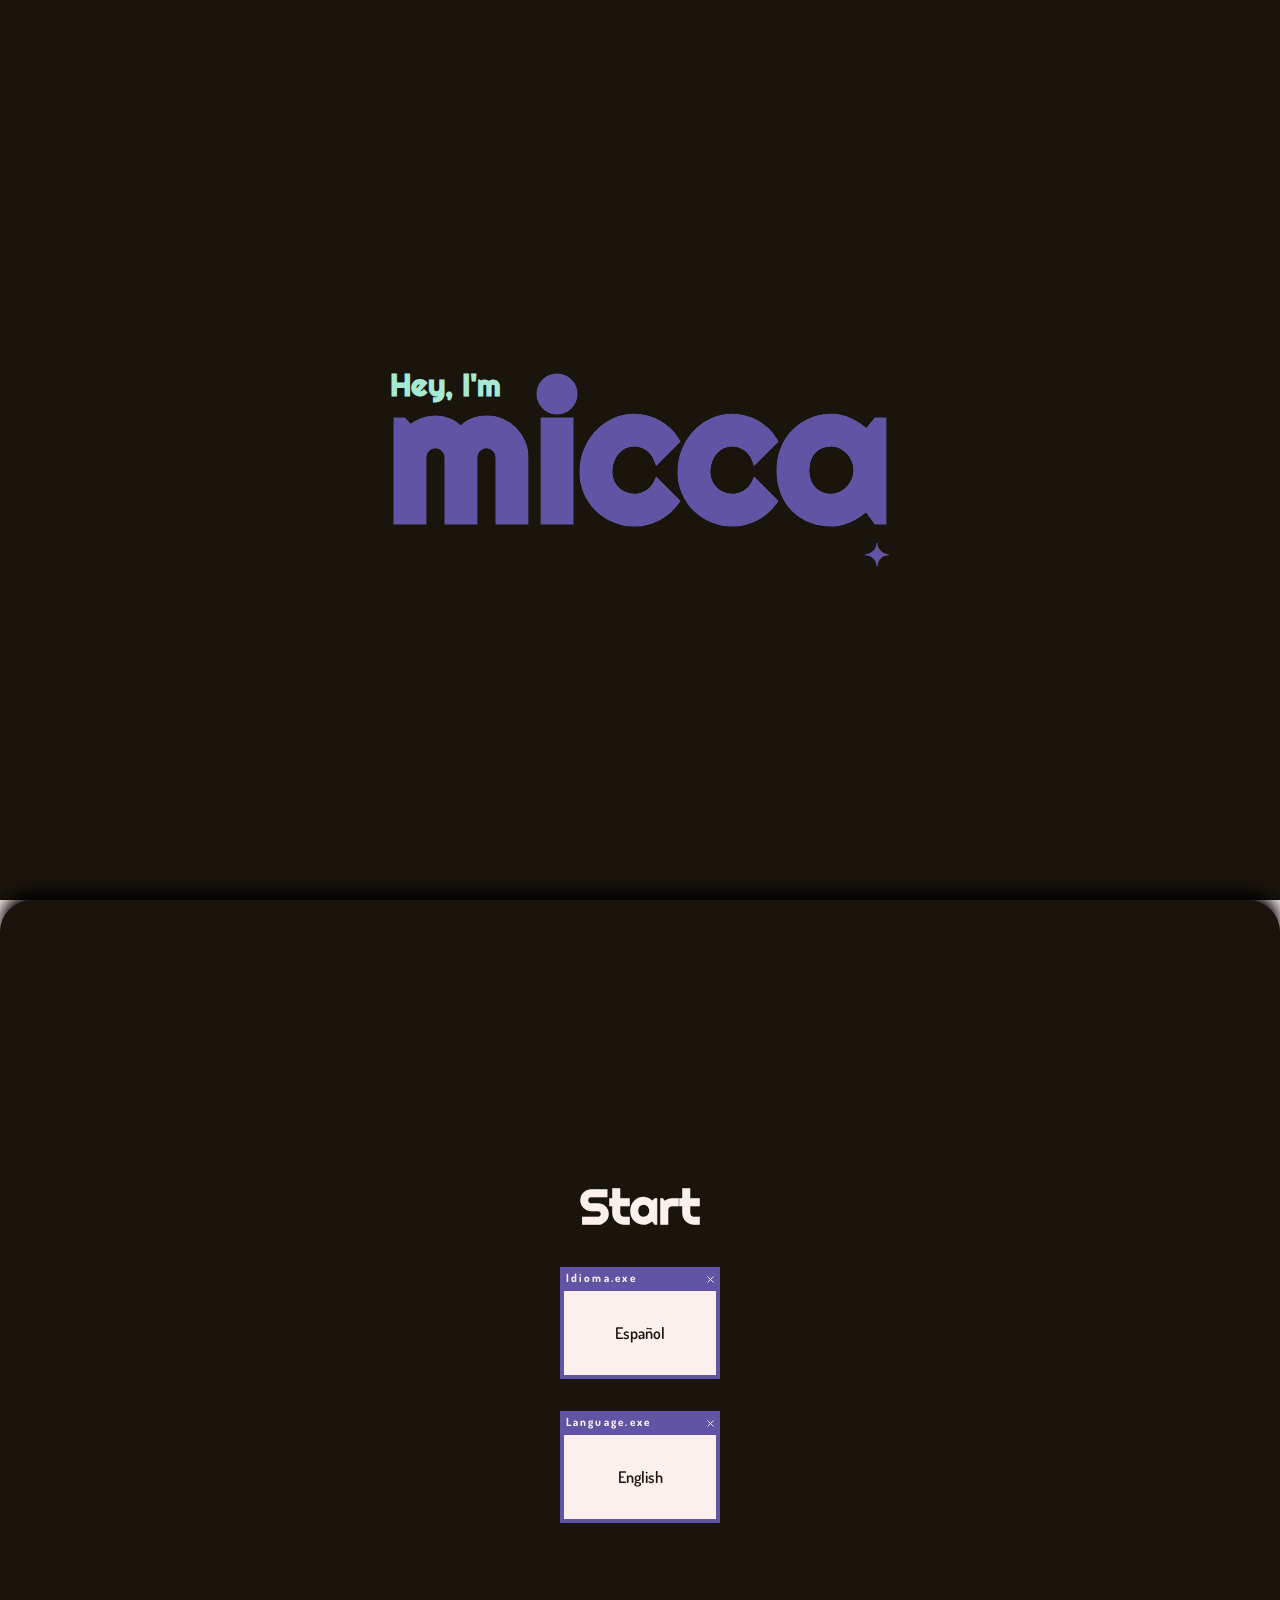
==== index.html @ 0d7ce9aa "first commit" ====
<!DOCTYPE html>
<html lang="en">
    <head>
        <meta charset="UTF-8" />
        <meta name="viewport" content="width=device-width, initial-scale=1.0" />

        <link rel="stylesheet" href="miccaStyle.css" />
        <title>Micca's Portfolio</title>
    </head>
    <body>
        <header class="title mic-sticky mic-black mic-fl-ce mic-fl-col">
            <h2>Hey, I'm</h2>
            <div class="fancyTitle">
                <h1>micca</h1>
                <h1 aria-hidden="true">micca</h1>
            </div>
            <h2>✦</h2>
        </header>
        <div class="content mic-non-sticky mic-black">
            <section id="language" class="mic-fl-ce mic-fl-col">
                <h3>Start</h3>
                <a href="inicio.html" class="mic-white mic-btn-window">
                    <span class="windowTitle">Idioma.exe</span>
                    Español</a
                >
                <a href="start.html" class="mic-white mic-btn-window">
                    <span class="windowTitle">Language.exe</span>
                    English</a
                >
            </section>
        </div>
    </body>
</html>
---- miccaStyle.css ----
@import url("https://fonts.googleapis.com/css2?family=Dosis:wght@200..800&family=Righteous&display=swap");

* {
    margin: 0;
    padding: 0;
    box-sizing: border-box;
    font-family: "Dosis", sans-serif;
    font-weight: 600;
}
html {
    scroll-behavior: smooth;
}

:root {
    --brick: #9a5e42;
    --orange: #e69441;
    --mint: #a6e9d4;
    --teal: #397b7a;
    --purple: #6254a4;
    --darkpurple: #2f2d4e;
    --gray: #282b31;
    --black: #19140c;
    --white: #fbf0ed;
}

/*------GENERAL------*/
body {
    background-color: var(--white);
    scroll-behavior: smooth;
}
header {
    width: 100%;
    color: var(--mint);
    padding: 2em 1.5em;
}
section {
    padding: 2em 0;
    width: 100%;
    text-align: center;
}
footer {
    display: flex;
    flex-wrap: wrap;
    justify-content: center;
    align-items: baseline;
    flex-direction: column;

    padding: 1em;
}
footer > * {
    margin: 0.3em 1em;
}

#contact h4,
#contacto h4 {
    font-size: 3em;
}
nav {
    width: 100vw;
    height: 100vh;
    padding: 15vh 1em;
    background: linear-gradient(90deg, transparent 0%, var(--black) 100%);

    justify-content: start !important;
}
nav > * {
    font-size: 1.2em;
    box-shadow: 1em 1em 1em black;
}
nav p {
    padding: unset;
    margin: unset;
}
a {
    text-decoration: none;
}
h1 {
    font-size: 8em;

    text-transform: lowercase;
    font-family: "Righteous", "Dosis", sans-serif;
}
h2 {
    font-family: "Righteous", "Dosis", sans-serif;
}
h3 {
    font-family: "Righteous", "Dosis", sans-serif;
    font-size: 3em;
    padding: 0.3em 0;
}
p {
    padding: 0 3em;
}
button {
    outline: unset;
    border: unset;
    background: unset;
}
/*------FORM------*/
form {
    display: flex;
    align-items: center;
    justify-content: space-between;
    flex-direction: column;
    padding: 1em;
    margin: auto;
    max-width: 900px;
}

textarea,
input {
    padding: 0.3em 1em;
    margin: 0.2em 0;
    width: 100%;
    height: 5em;

    color: var(--white);
    background-color: var(--black);
    outline: solid 1px var(--black);
    border: unset;
    border-bottom: solid 1px var(--white);
}
textarea:focus,
input:focus {
    border-bottom: solid 1px var(--purple);
}
button[type="submit"] {
    margin: 1em auto;
    margin-bottom: 2em;
    border-radius: 2em;
    padding: 1em 3em;
    border: unset;
    background-color: var(--white);
    color: black;
}
button[type="submit"]:hover,
button[type="submit"]:active {
    color: white;
    background-color: var(--purple);
}
button[type="submit"]:active {
    background-color: var(--purple);
    outline: solid var(--white) 1px;
}

/*------CONTAINERS------*/

.content {
    box-shadow: 0 -0.5em 1em black;
    border-radius: 2em 2em 0 0;
    width: 100vw;
    min-height: 100vh;

    margin: auto;
    padding: 3em 0;
    display: flex;
    align-items: center;
    justify-content: space-around;
    flex-wrap: wrap;
}

/*------SKILL------*/

.skills {
    font-size: 1.3em;
    align-items: baseline !important;
}
.skills p {
    padding: unset;
}
.skills ul {
    list-style: none;
}
.skills li {
    font-size: 0.7em;
    margin: 0.3em;
    padding: 0.1em 0.3em;
    border: 1px solid black;
}
.skillBar {
    height: 1em;
    margin: 0.5em 1em;
    background-color: var(--purple);
}
.skills > a {
    padding: 1em 0;
    margin: 0.3em 1em;
}
.skills > a:nth-child(3n + 1) {
    border-color: var(--teal);
}
.skills a:nth-child(3n + 1) .skillBar {
    background-color: var(--teal);
}
.skills > a:nth-child(3n + 2) {
    border-color: var(--purple);
}
.skills a:nth-child(3n + 2) .skillBar {
    background-color: var(--purple);
}
.skills > a:nth-child(3n) {
    border-color: var(--brick);
}
.skills a:nth-child(3n) .skillBar {
    background-color: var(--brick);
}
/*------ME------*/
.me {
    display: flex;
    align-items: center;
    justify-content: center;
    margin: 3em auto;
    aspect-ratio: 1/1;
    width: 60vw;
    max-width: 600px;
    text-align: left !important;
    border-radius: 50%;
    box-shadow: rgba(0, 0, 0, 0.35) 0px -50px 36px -28px inset,
        rgba(0, 0, 0, 0.35) 0px 50px 36px -28px inset;
}
.coin {
    text-align: unset !important;
    background: url(imgs/miccaDRAWN.png);
    background-size: cover;
    height: 40vw;
    max-height: 400px;
    width: 40vw;
    max-width: 400px;
    border-radius: 50%;
    position: relative;
    -webkit-transform-style: preserve-3d;
    transform-style: preserve-3d;
    animation: spin 3s ease-in-out infinite;
}

.coin:before {
    background: linear-gradient(black, var(--darkpurple));
    position: absolute;
    border-radius: 50%;
    content: "";
    height: 40vw;
    max-height: 400px;
    width: 40vw;
    max-width: 400px;
    -webkit-transform: translateZ(-0.75em);
    transform: translateZ(-0.75em);
}
.coin:after {
    background: linear-gradient(black, var(--darkpurple));
    content: "";
    left: 50%;
    position: absolute;
    height: 40vw;
    max-height: 400px;
    width: 0.75em;
    z-index: -10;
    -webkit-transform: rotateY(-90deg);
    transform: rotateY(-90deg);
    -webkit-transform-origin: 100% 50%;
    transform-origin: 100% 50%;
}
.tails {
    background: linear-gradient(black, var(--darkpurple));
    position: absolute;
    border-radius: 50%;
    content: "";
    height: 40vw;
    max-height: 400px;
    width: 40vw;
    max-width: 400px;
    -webkit-transform: translateZ(-0.005em);
    transform: translateZ(-0.005em);
    border: 1px solid linear-gradient(black, var(--darkpurple));
}

.heads {
    background: url(imgs/miccaIRL.jpg);
    background-size: contain;
    position: absolute;
    border-radius: 50%;
    content: "";
    height: 40vw;
    max-height: 400px;
    width: 40vw;
    max-width: 400px;
    -webkit-transform: translateZ(-0.755em);
    transform: translateZ(-0.755em);
    border: 1px solid linear-gradient(black, var(--darkpurple));
}

/*------GRID------*/

.grid {
    height: auto;
    width: 100%;
    padding: 2em 2vw;
    gap: 1em;

    position: relative;
    display: flex;
    overflow: scroll;
}
.col {
    flex: 1;
    display: flex;
    flex-direction: column;
    gap: 1em;
}
.post {
    position: relative;
    overflow: hidden;
    width: 100%;
    background-color: var(--black);

    box-shadow: 0.5em 0.5em 1em black;
}
.post > img {
    width: 100%;
}
.overlay {
    top: 0;
    left: 0;
    width: 100%;
    height: 2em;
    background: var(--black);
    padding: 1em;
    font-size: 0.7em;

    display: flex;
    flex-direction: column;
    align-items: center;
    justify-content: center;
    opacity: 1;
    transition: 0s;
}
.overlay p {
    text-overflow: ellipsis;
    margin: unset;
    overflow: hidden;
}
.post:hover .overlay,
.post:active .overlay {
    display: flex;
    cursor: pointer;
}

/*------SLIDER------*/

ul.slider {
    position: relative;
    width: 100%;

    display: flex;
    justify-content: center;
    align-items: center;
    flex-direction: column;
}
ul.slider li {
    width: 100%;
    display: flex;
    flex-direction: column;
    position: relative;
}
ul.slider li iframe {
    aspect-ratio: 16/9;
    z-index: 1;
    height: 100%;
    width: 100%;
    max-width: 1200px;
    margin: 1em auto;
}
.arrows {
    position: absolute;
    display: flex;
    justify-content: space-between;
    align-items: center;
    padding: 1em;
    height: 100%;
    width: 100%;
    max-width: 1200px;
    margin: 1em auto;
}
#rightArrow {
    border-radius: 100%;
    display: block;
    z-index: 1;
}
#leftArrow {
    z-index: 1;
    border-radius: 100%;
    display: block;
}
#leftArrow:hover,
#rightArrow:hover,
#leftArrow:active,
#rightArrow:active {
    background-color: var(--purple);
    border-radius: 100%;
}
.locked,
.locked:hover,
.locked:active {
    background-color: var(--gray);
    opacity: 50%;
}

/*------GENERAL CLASSES------*/
.windowTitle {
    position: absolute;
    height: 1em;
    width: 99%;
    font-size: 0.7em;
    font-weight: 700;
    letter-spacing: 0.2em;

    display: flex;
    align-items: end;

    background: no-repeat url(svg/x.svg);
    background-size: contain;
    background-position: 100%;
    top: -1.5em;
    right: 0;
    text-align: left;

    color: var(--white);
}
.mic-btn-round {
    border: 2px solid transparent;
    margin: 0 1em;
}

.mic-btn-round:hover,
.mic-btn-round:active {
    animation: vibrate 1.5s linear both infinite;
    background-color: var(--purple);
    border: 2px solid var(--purple);
    border-radius: 100%;
}
.mic-btn-window {
    width: 10em;
    padding: 2em 0;
    margin: 1em 0;
    text-align: center;
    position: relative;

    border: 0.25em solid var(--purple);
    border-top: 1.5em solid var(--purple);
}
.mic-btn-window:hover,
.mic-btn-window:active {
    outline: 1px solid var(--white);
}
.mic-btn-window:focus {
    background-color: var(--black);
    color: var(--white);
    border: 0.2em solid var(--white);
    border-top: 1em solid var(--white);
}

.mic-white {
    background-color: var(--white);
    color: var(--black);
}
.mic-black {
    background-color: var(--black);
    color: var(--white);
}
.mic-fl-ri {
    display: flex;
    align-items: end;
    justify-content: end;
}
.mic-fl-ce {
    display: flex;
    justify-content: center;
    align-items: center;
}
.mic-fl-col {
    flex-direction: column;
}
.mic-fl-wrap {
    flex-wrap: wrap;
}
.mic-visible {
    visibility: visible !important;
    display: flex !important;
    -webkit-animation: fade-in 1s;
    animation: fade-in 1s;
}
.mic-invisible {
    display: none;
}
.mic-nav-invisible {
    display: none;
}
.mic-fixed {
    position: fixed;
    z-index: 2;
    top: 0;
    left: 0;
}
.mic-sticky {
    position: fixed;
    z-index: -99;
    top: 0;
    left: 0;
}
.mic-non-sticky {
    margin-top: 100vh;
}

.mic-mainSections {
    border: solid 3px var(--purple);
    border-top: 12px solid var(--purple);
    margin: 0.5em;
    padding: 0.5em 1em;
}
.mic-secSections {
    border: solid 3px var(--teal);
    border-top: 12px solid var(--teal);

    margin: 0.5em;
    padding: 0.5em 1em;
}
.mic-slideInLeft {
    animation: slide-in-left 0.2s linear both;
}
.mic-slideOutLeft {
    animation: slide-out-left 0.2s linear both;
}

/*------SPECIFICS------*/
#menu {
    background-color: var(--black);
    border-radius: 100%;
}
#thankYouForm > span {
    position: relative;
    display: inline-block;
    cursor: pointer;
}
#thankYouForm {
    visibility: hidden;
    display: flex;
    flex-direction: column;
    align-items: center;
    justify-content: center;

    height: 25vh;
    width: 20em;
    background-color: var(--purple);
    opacity: 1;

    position: fixed;
    z-index: 2;
    bottom: 37.5%;
    left: calc((100vw - 20em) / 2);
    border-radius: 2em;
}

#language:hover > h3,
#language:active > h3 {
    color: var(--purple);
}

/*------WEB SECTION------*/

#webBody {
    margin: 3em 1em;
    flex-wrap: wrap;
}
.mic-webCard {
    position: relative;
    height: 10em;
    width: 100%;
    max-width: 450px;
    margin: 4em;
}
.mic-webCard > a {
    position: absolute;
    top: 60%;
    left: -10%;
    z-index: 1;
    border-color: var(--brick);
}
.mic-webCard > img {
    overflow: hidden;
    position: absolute;

    top: 0;
    right: 0;
    width: 100%;
}
.mic-webCard p {
    font-size: 0.8em;
    padding: unset;
}

/*------FANCY TITLE------*/

.title {
    height: 100vh;
    width: 100%;
}
.title h2:nth-child(1) {
    font-size: 1.3em;
    position: absolute;
    left: calc(50vw - 8em);
    top: 44vh;
    color: var(--mint);
}
.title h2:nth-child(3) {
    font-size: 1.3em;
    position: absolute;
    right: calc(50vw - 8em);
    top: 56vh;
    color: var(--purple);
}
.fancyTitle {
    height: 8em;
    width: 0;

    position: relative;
}
.fancyTitle > * {
    color: #fff;
    font-family: "Righteous", "Dosis", sans-serif;

    position: absolute;
    top: -12%;
    transform: translate(-50%, 0);
}
.fancyTitle > *:nth-child(1) {
    color: transparent;
    color: var(--mint);
}
.fancyTitle > *:nth-child(2) {
    color: var(--purple);
    -webkit-text-stroke: 1px var(--purple);

    animation: fancyTitleAnimation 4s ease-in-out infinite;
}

/*------ANIMATIONS------*/

@keyframes fancyTitleAnimation {
    0%,
    100% {
        clip-path: polygon(
            0% 45%,
            16% 44%,
            33% 50%,
            54% 60%,
            70% 61%,
            84% 59%,
            100% 52%,
            100% 100%,
            0% 100%
        );
    }
    50% {
        clip-path: polygon(
            0% 60%,
            15% 65%,
            34% 66%,
            51% 62%,
            67% 50%,
            84% 45%,
            100% 46%,
            100% 100%,
            0% 100%
        );
    }
}
@keyframes spin {
    0% {
        transform: rotateY(0deg);
    }
    10% {
        transform: rotateY(0deg);
    }
    80% {
        transform: rotateY(360deg);
    }
    100% {
        transform: rotateY(360deg);
    }
}
@keyframes slide-in-left {
    0% {
        transform: translateX(100px);
        opacity: 0;
    }
    100% {
        transform: translateX(0);
        opacity: 1;
    }
}
@keyframes slide-out-left {
    0% {
        transform: translateX(0);
        opacity: 1;
    }
    100% {
        transform: translateX(100px);
        opacity: 0;
    }
}
@keyframes vibrate {
    0% {
        transform: translate(0);
    }
    20% {
        transform: translate(-2px, 4px);
    }
    40% {
        transform: translate(-2px, -4px);
    }
    60% {
        transform: translate(2px, 4px);
    }
    80% {
        transform: translate(2px, -4px);
    }
    100% {
        transform: translate(0);
    }
}

/*------MEDIA BREAKPOINTS------*/

@media only screen and (min-width: 992px) {
    #mainheader {
        display: none !important;
    }
    .mic-nav-invisible {
        display: flex;
        flex-direction: row;
        height: unset;
        background: linear-gradient(0deg, transparent 0%, var(--black) 100%);

        align-items: center;
        justify-content: center !important;
        padding: 1em 0;
    }
    #menu {
        display: none;
    }
    .mic-slideInLeft {
        animation: unset;
    }
    .mic-slideOutLeft {
        animation: unset;
    }
    .overlay {
        position: absolute;
        height: 100%;
        background: var(--black);
        opacity: 0;
        transition: 0.5s;
    }
    .post:hover .overlay,
    .post:active .overlay {
        opacity: 0.8;
        cursor: pointer;
    }
    section {
        padding: 1em 3em;
    }
    .title {
        font-size: 1.5em;
    }
    .title h2:nth-child(1) {
        top: calc(44vh - 1em);
        left: calc(50vw - 8em);

        color: var(--mint);
    }
    .title h2:nth-child(3) {
        top: calc(56vh + 1em);

        color: var(--purple);
    }
}
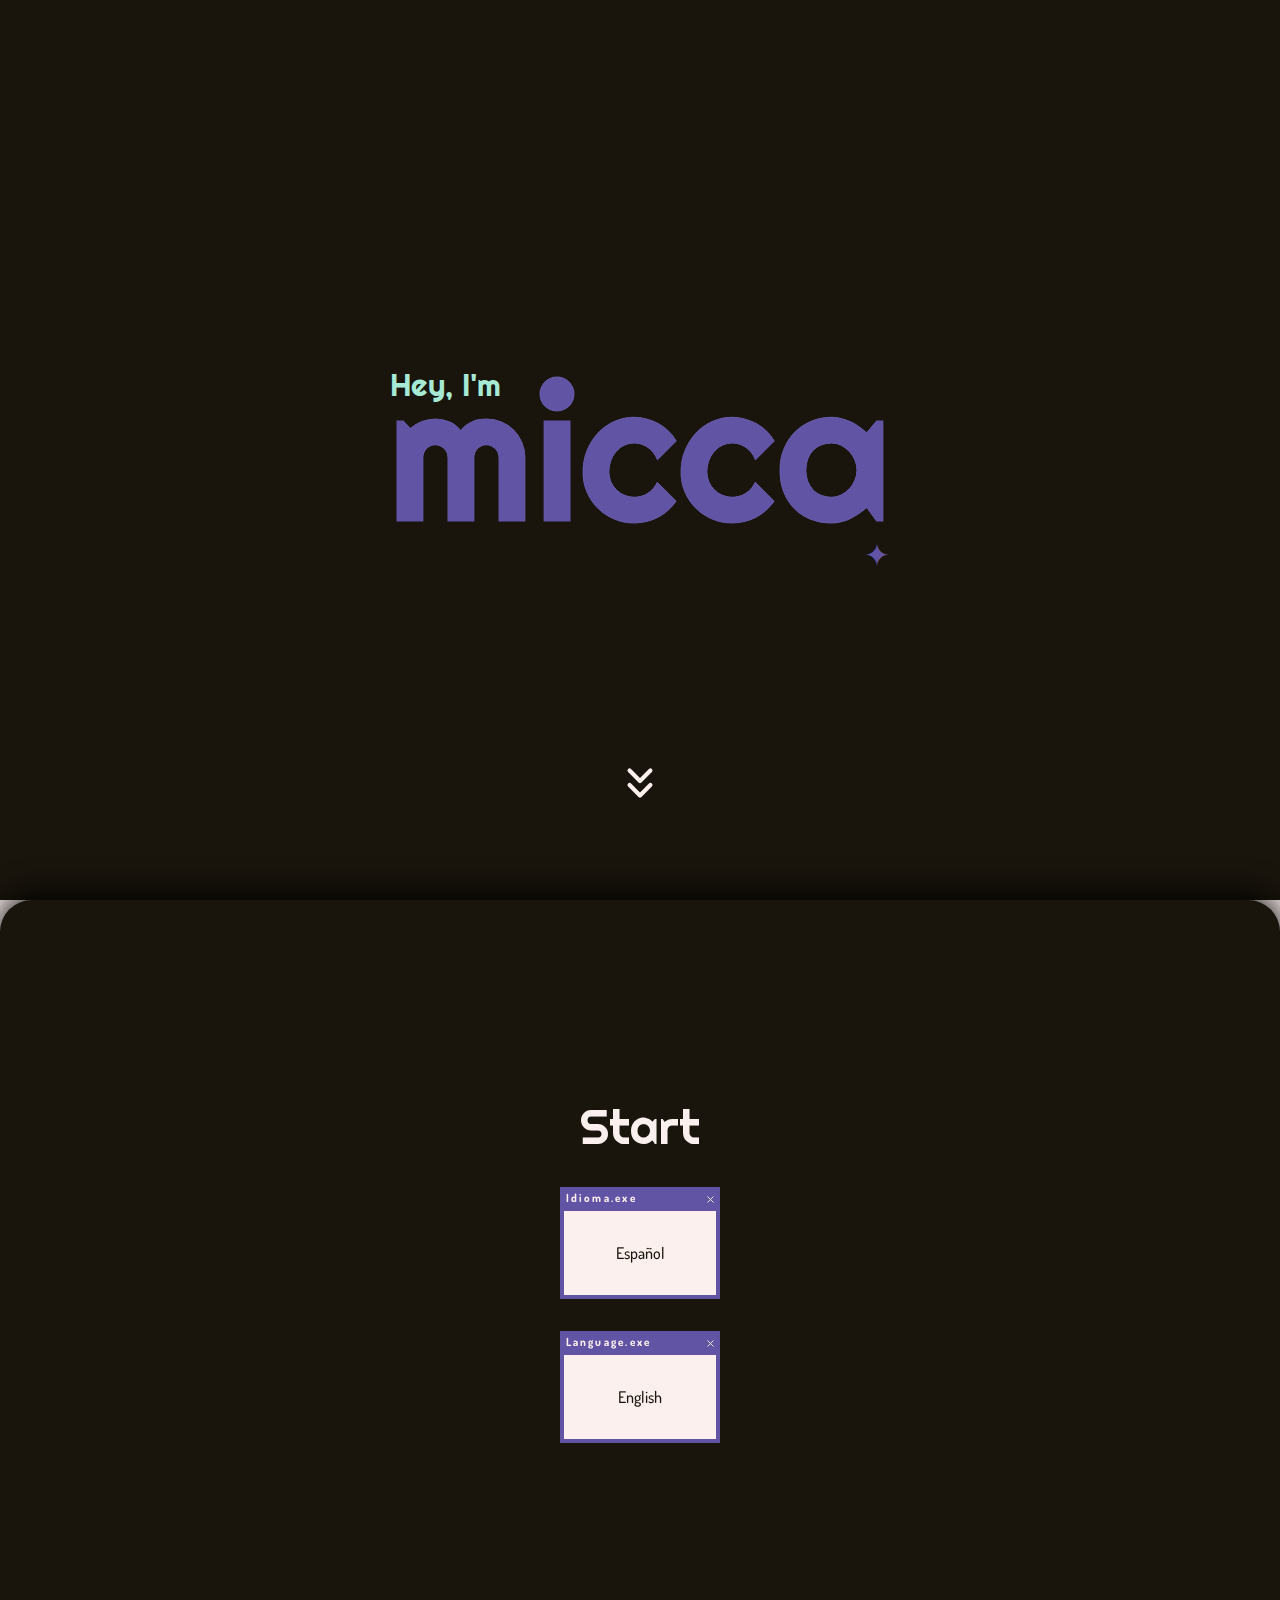
==== commit 76e90452: "modified:   code.js 	modified:   index.html 	modified:   inicio.html 	modified:   miccaStyle.css 	mo" ====
--- a/index.html
+++ b/index.html
@@ -15,6 +15,9 @@
                 <h1 aria-hidden="true">micca</h1>
             </div>
             <h2>✦</h2>
+            <a href="#language" class="mic-btn-round mic-fl-ce mic-arrow"
+                ><img src="svg/chevrons-down.svg" alt="Scroll Down"
+            /></a>
         </header>
         <div class="content mic-non-sticky mic-black">
             <section id="language" class="mic-fl-ce mic-fl-col">
--- a/miccaStyle.css
+++ b/miccaStyle.css
@@ -5,7 +5,7 @@
     padding: 0;
     box-sizing: border-box;
     font-family: "Dosis", sans-serif;
-    font-weight: 600;
+    font-weight: 500;
 }
 html {
     scroll-behavior: smooth;
@@ -24,7 +24,11 @@
 }
 
 /*------GENERAL------*/
+body::-webkit-scrollbar {
+    display: none;
+}
 body {
+    -ms-overflow-style: none;
     background-color: var(--white);
     scroll-behavior: smooth;
 }
@@ -37,6 +41,7 @@
     padding: 2em 0;
     width: 100%;
     text-align: center;
+    margin-bottom: 10em;
 }
 footer {
     display: flex;
@@ -45,10 +50,10 @@
     align-items: baseline;
     flex-direction: column;
 
-    padding: 1em;
+    padding: 0 1em;
 }
 footer > * {
-    margin: 0.3em 1em;
+    margin: 1em;
 }
 
 #contact h4,
@@ -56,8 +61,8 @@
     font-size: 3em;
 }
 nav {
-    width: 100vw;
-    height: 100vh;
+    width: 100%;
+    height: 100%;
     padding: 15vh 1em;
     background: linear-gradient(90deg, transparent 0%, var(--black) 100%);
 
@@ -65,7 +70,7 @@
 }
 nav > * {
     font-size: 1.2em;
-    box-shadow: 1em 1em 1em black;
+    box-shadow: 0 -0.3em 1em black;
 }
 nav p {
     padding: unset;
@@ -106,11 +111,11 @@
     margin: auto;
     max-width: 900px;
 }
-
 textarea,
 input {
-    padding: 0.3em 1em;
+    padding: 1em 2em;
     margin: 0.2em 0;
+    margin-top: 2em;
     width: 100%;
     height: 5em;
 
@@ -118,6 +123,7 @@
     background-color: var(--black);
     outline: solid 1px var(--black);
     border: unset;
+    border-radius: 1em;
     border-bottom: solid 1px var(--white);
 }
 textarea:focus,
@@ -125,10 +131,11 @@
     border-bottom: solid 1px var(--purple);
 }
 button[type="submit"] {
-    margin: 1em auto;
+    font-weight: 800;
+    margin: 5em auto;
     margin-bottom: 2em;
     border-radius: 2em;
-    padding: 1em 3em;
+    padding: 1.5em 3em;
     border: unset;
     background-color: var(--white);
     color: black;
@@ -146,9 +153,9 @@
 /*------CONTAINERS------*/
 
 .content {
-    box-shadow: 0 -0.5em 1em black;
+    box-shadow: 0 -0.3em 2em black;
     border-radius: 2em 2em 0 0;
-    width: 100vw;
+    width: 100%;
     min-height: 100vh;
 
     margin: auto;
@@ -405,6 +412,13 @@
 }
 
 /*------GENERAL CLASSES------*/
+.mic-bold {
+    font-weight: 700;
+}
+.mic-light {
+    font-weight: 300;
+}
+
 .windowTitle {
     position: absolute;
     height: 1em;
@@ -531,8 +545,14 @@
 }
 
 /*------SPECIFICS------*/
+.mic-arrow {
+    position: absolute;
+    bottom: 10%;
+    animation: vibrate 1s linear both infinite;
+}
 #menu {
     background-color: var(--black);
+    border: unset;
     border-radius: 100%;
 }
 #thankYouForm > span {
@@ -579,17 +599,16 @@
 }
 .mic-webCard > a {
     position: absolute;
-    top: 60%;
+    top: 55%;
     left: -10%;
     z-index: 1;
     border-color: var(--brick);
 }
 .mic-webCard > img {
-    overflow: hidden;
     position: absolute;
 
     top: 0;
-    right: 0;
+    left: 0;
     width: 100%;
 }
 .mic-webCard p {
@@ -600,7 +619,7 @@
 /*------FANCY TITLE------*/
 
 .title {
-    height: 100vh;
+    height: 100%;
     width: 100%;
 }
 .title h2:nth-child(1) {
@@ -731,18 +750,20 @@
 /*------MEDIA BREAKPOINTS------*/
 
 @media only screen and (min-width: 992px) {
+    nav {
+        flex-direction: row !important;
+        height: unset;
+        background: linear-gradient(0deg, transparent 0%, var(--black) 100%);
+
+        align-items: center !important;
+        justify-content: center !important;
+        padding: 1em 0;
+    }
     #mainheader {
         display: none !important;
     }
     .mic-nav-invisible {
         display: flex;
-        flex-direction: row;
-        height: unset;
-        background: linear-gradient(0deg, transparent 0%, var(--black) 100%);
-
-        align-items: center;
-        justify-content: center !important;
-        padding: 1em 0;
     }
     #menu {
         display: none;
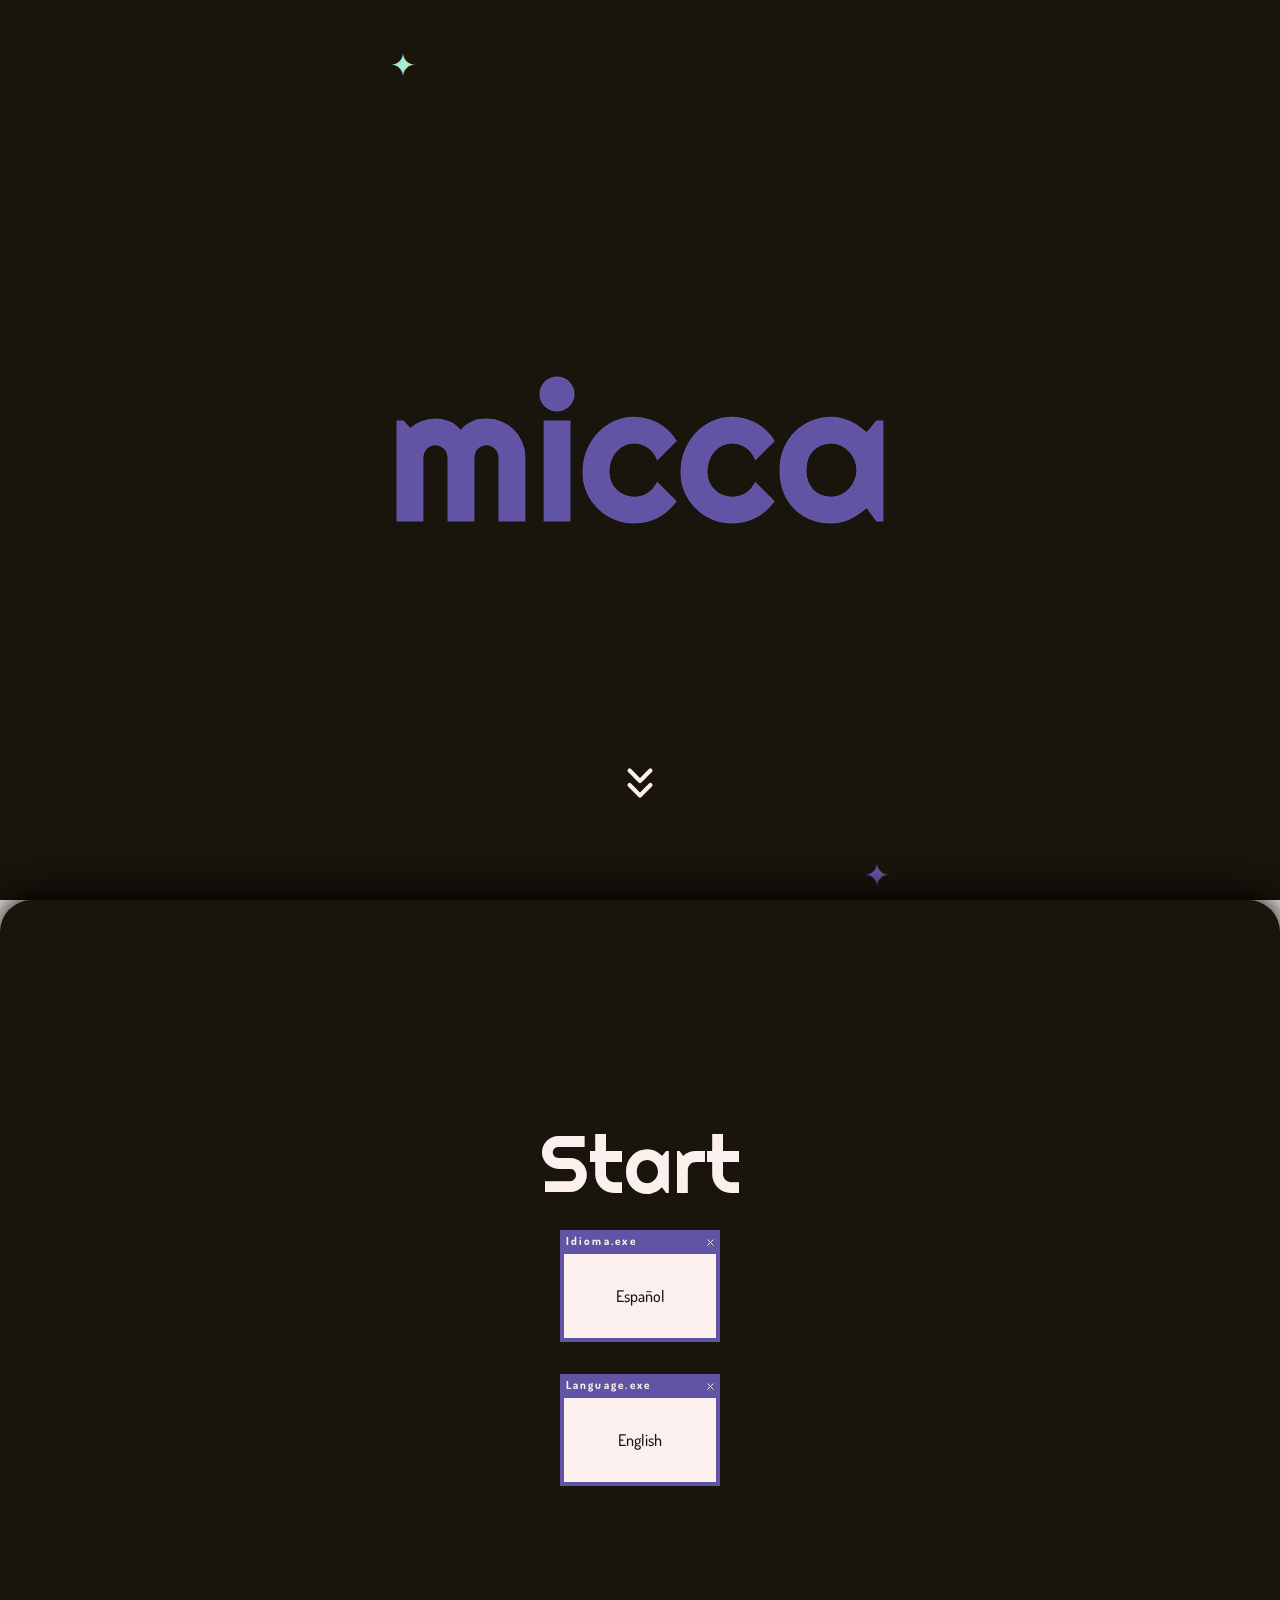
==== commit 7b0d982d: "modified:   index.html 	modified:   inicio.html 	modified:   miccaStyle.css 	modified:   start.html" ====
--- a/index.html
+++ b/index.html
@@ -9,13 +9,15 @@
     </head>
     <body>
         <header class="title mic-sticky mic-black mic-fl-ce mic-fl-col">
-            <h2>Hey, I'm</h2>
-            <div class="fancyTitle">
-                <h1>micca</h1>
-                <h1 aria-hidden="true">micca</h1>
+            <div class="intro">
+                <h2>✦</h2>
+                <div class="fancyTitle">
+                    <h1>micca</h1>
+                    <h1 aria-hidden="true">micca</h1>
+                </div>
+                <h2>✦</h2>
             </div>
-            <h2>✦</h2>
-            <a href="#language" class="mic-btn-round mic-fl-ce mic-arrow"
+            <a href="#language" class="mic-arrow mic-btn-round mic-fl-ce"
                 ><img src="svg/chevrons-down.svg" alt="Scroll Down"
             /></a>
         </header>
--- a/miccaStyle.css
+++ b/miccaStyle.css
@@ -18,7 +18,7 @@
     --teal: #397b7a;
     --purple: #6254a4;
     --darkpurple: #2f2d4e;
-    --gray: #282b31;
+    --gray: #1e201e;
     --black: #19140c;
     --white: #fbf0ed;
 }
@@ -38,32 +38,31 @@
     padding: 2em 1.5em;
 }
 section {
-    padding: 2em 0;
-    width: 100%;
+    padding: 1em;
+    width: 100%;
+    min-height: 100vh;
     text-align: center;
-    margin-bottom: 10em;
 }
 footer {
     display: flex;
     flex-wrap: wrap;
-    justify-content: center;
-    align-items: baseline;
+    justify-content: end !important;
     flex-direction: column;
 
-    padding: 0 1em;
+    padding: 1em;
+    padding-bottom: 12em;
 }
 footer > * {
     margin: 1em;
 }
 
-#contact h4,
-#contacto h4 {
+#time {
     font-size: 3em;
 }
 nav {
     width: 100%;
     height: 100%;
-    padding: 15vh 1em;
+    padding: 25% 1em;
     background: linear-gradient(90deg, transparent 0%, var(--black) 100%);
 
     justify-content: start !important;
@@ -72,6 +71,10 @@
     font-size: 1.2em;
     box-shadow: 0 -0.3em 1em black;
 }
+nav a img {
+    margin-bottom: -0.2em;
+    height: 1em;
+}
 nav p {
     padding: unset;
     margin: unset;
@@ -91,10 +94,14 @@
 h3 {
     font-family: "Righteous", "Dosis", sans-serif;
     font-size: 3em;
-    padding: 0.3em 0;
+}
+h4 {
+    font-size: 1.5em;
 }
 p {
     padding: 0 3em;
+    max-width: 500px;
+    margin: auto;
 }
 button {
     outline: unset;
@@ -106,29 +113,49 @@
     display: flex;
     align-items: center;
     justify-content: space-between;
-    flex-direction: column;
+    flex-direction: row;
+    flex-wrap: wrap;
     padding: 1em;
     margin: auto;
-    max-width: 900px;
+    max-width: 650px;
+}
+form > div {
+    padding: 1.5em 0;
+}
+.inputForm {
+    width: 45%;
+}
+.textareaForm {
+    width: 100%;
+}
+label {
+    padding-left: 0.5em;
+    display: block;
+    width: 100%;
+    text-align: left;
 }
 textarea,
 input {
-    padding: 1em 2em;
-    margin: 0.2em 0;
-    margin-top: 2em;
-    width: 100%;
-    height: 5em;
-
+    width: 100%;
+    padding: 0.3em;
     color: var(--white);
     background-color: var(--black);
     outline: solid 1px var(--black);
     border: unset;
-    border-radius: 1em;
     border-bottom: solid 1px var(--white);
-}
+    border-left: solid 1px var(--white);
+}
+input {
+    height: 2em;
+}
+textarea {
+    height: 6em;
+}
+
 textarea:focus,
 input:focus {
     border-bottom: solid 1px var(--purple);
+    border-left: solid 1px var(--purple);
 }
 button[type="submit"] {
     font-weight: 800;
@@ -164,6 +191,10 @@
     align-items: center;
     justify-content: space-around;
     flex-wrap: wrap;
+}
+
+.subtitles {
+    margin: 2em 0;
 }
 
 /*------SKILL------*/
@@ -295,6 +326,215 @@
     border: 1px solid linear-gradient(black, var(--darkpurple));
 }
 
+/*------GENERAL CLASSES------*/
+.mic-bold {
+    font-weight: 700;
+}
+.mic-light {
+    font-weight: 300;
+}
+
+.windowTitle {
+    position: absolute;
+    height: 1em;
+    width: 99%;
+    font-size: 0.7em;
+    font-weight: 700;
+    letter-spacing: 0.2em;
+
+    display: flex;
+    align-items: end;
+
+    background: no-repeat url(svg/x.svg);
+    background-size: contain;
+    background-position: 100%;
+    top: -1.5em;
+    right: 0;
+    text-align: left;
+
+    color: var(--white);
+}
+.mic-btn-round {
+    border: 2px solid transparent;
+    margin: 0 1em;
+}
+
+.mic-btn-round:hover,
+.mic-btn-round:active {
+    animation: vibrate 1.5s linear both infinite;
+    background-color: var(--purple);
+    border: 2px solid var(--purple);
+    border-radius: 100%;
+}
+.mic-btn-window {
+    width: 10em;
+    padding: 2em 0;
+    margin: 1em 0;
+    text-align: center;
+    position: relative;
+
+    border: 0.25em solid var(--purple);
+    border-top: 1.5em solid var(--purple);
+}
+.mic-btn-window:hover,
+.mic-btn-window:active {
+    outline: 1px solid var(--white);
+}
+.mic-btn-window:focus {
+    background-color: var(--black);
+    color: var(--white);
+    border: 0.2em solid var(--white);
+    border-top: 1em solid var(--white);
+}
+
+.mic-white {
+    background-color: var(--white);
+    color: var(--black);
+}
+.mic-gray {
+    background-color: var(--gray);
+    color: var(--white);
+}
+.mic-black {
+    background-color: var(--black);
+    color: var(--white);
+}
+.mic-fl-ri {
+    display: flex;
+    align-items: end;
+    justify-content: end;
+}
+.mic-fl-ce {
+    display: flex;
+    justify-content: center;
+    align-items: center;
+}
+.mic-fl-col {
+    flex-direction: column;
+}
+.mic-fl-wrap {
+    flex-wrap: wrap;
+}
+.mic-visible {
+    visibility: visible !important;
+    display: flex !important;
+    -webkit-animation: fade-in 1s;
+    animation: fade-in 1s;
+}
+.mic-invisible {
+    display: none;
+}
+.mic-nav-invisible {
+    display: none;
+}
+.mic-fixed {
+    position: fixed;
+    z-index: 2;
+    top: 0;
+    left: 0;
+}
+.mic-sticky {
+    position: fixed;
+    z-index: -99;
+    top: 0;
+    left: 0;
+}
+.mic-non-sticky {
+    margin-top: 100vh;
+}
+
+.mic-mainSections {
+    width: auto;
+    border: solid 3px var(--purple);
+    border-top: 12px solid var(--purple);
+    margin: 0.5em;
+    padding: 0.5em 1.3em;
+}
+.mic-secSections {
+    border: solid 3px var(--teal);
+    border-top: 12px solid var(--teal);
+    width: auto;
+
+    margin: 0.5em;
+    padding: 0.5em 1.3em;
+}
+
+.mic-slideInLeft {
+    animation: slide-in-left 0.2s linear both;
+}
+.mic-slideOutLeft {
+    animation: slide-out-left 0.2s linear both;
+}
+
+/*------SPECIFICS------*/
+#contact,
+#contacto {
+    margin: unset;
+}
+#contact > *,
+#contacto > * {
+    width: 100%;
+}
+
+.break {
+    width: 60vw;
+    height: 2px;
+    border-top: dashed 2px var(--white);
+    margin-top: 2em;
+    margin-bottom: 12em;
+}
+.mic-arrow {
+    position: absolute;
+    bottom: 10%;
+    animation: vibrateUpDown 1s linear both infinite, blur-in 0.2s linear both !important;
+}
+.mic-arrow:active,
+.mic-arrow:hover {
+    animation: vibrateUpDown 1s linear both infinite;
+}
+#menu {
+    background-color: var(--black);
+    border: unset;
+    border-radius: 100%;
+    animation: unset;
+}
+#menu:hover {
+    outline: 2px solid var(--purple);
+    background-color: var(--purple);
+}
+#menu:active {
+    outline: 2px solid var(--black);
+    background-color: var(--black);
+}
+#thankYouForm > span {
+    position: relative;
+    display: inline-block;
+    cursor: pointer;
+}
+#thankYouForm {
+    visibility: hidden;
+    display: flex;
+    flex-direction: column;
+    align-items: center;
+    justify-content: center;
+
+    height: 25%;
+    width: 50%;
+    background-color: var(--purple);
+    opacity: 1;
+
+    position: fixed;
+    z-index: 2;
+    bottom: 37.5%;
+    left: calc((100vw - 50) / 2);
+    border-radius: 2em;
+}
+
+#language:hover > h3,
+#language:active > h3 {
+    color: var(--purple);
+}
+
 /*------GRID------*/
 
 .grid {
@@ -305,7 +545,7 @@
 
     position: relative;
     display: flex;
-    overflow: scroll;
+    overflow-y: scroll;
 }
 .col {
     flex: 1;
@@ -339,6 +579,9 @@
     justify-content: center;
     opacity: 1;
     transition: 0s;
+}
+.overlay h4 {
+    font-size: 1em;
 }
 .overlay p {
     text-overflow: ellipsis;
@@ -411,184 +654,15 @@
     opacity: 50%;
 }
 
-/*------GENERAL CLASSES------*/
-.mic-bold {
-    font-weight: 700;
-}
-.mic-light {
-    font-weight: 300;
-}
-
-.windowTitle {
-    position: absolute;
-    height: 1em;
-    width: 99%;
-    font-size: 0.7em;
-    font-weight: 700;
-    letter-spacing: 0.2em;
-
-    display: flex;
-    align-items: end;
-
-    background: no-repeat url(svg/x.svg);
-    background-size: contain;
-    background-position: 100%;
-    top: -1.5em;
-    right: 0;
-    text-align: left;
-
-    color: var(--white);
-}
-.mic-btn-round {
-    border: 2px solid transparent;
-    margin: 0 1em;
-}
-
-.mic-btn-round:hover,
-.mic-btn-round:active {
-    animation: vibrate 1.5s linear both infinite;
-    background-color: var(--purple);
-    border: 2px solid var(--purple);
-    border-radius: 100%;
-}
-.mic-btn-window {
-    width: 10em;
-    padding: 2em 0;
-    margin: 1em 0;
-    text-align: center;
-    position: relative;
-
-    border: 0.25em solid var(--purple);
-    border-top: 1.5em solid var(--purple);
-}
-.mic-btn-window:hover,
-.mic-btn-window:active {
-    outline: 1px solid var(--white);
-}
-.mic-btn-window:focus {
-    background-color: var(--black);
-    color: var(--white);
-    border: 0.2em solid var(--white);
-    border-top: 1em solid var(--white);
-}
-
-.mic-white {
-    background-color: var(--white);
-    color: var(--black);
-}
-.mic-black {
-    background-color: var(--black);
-    color: var(--white);
-}
-.mic-fl-ri {
-    display: flex;
-    align-items: end;
-    justify-content: end;
-}
-.mic-fl-ce {
-    display: flex;
-    justify-content: center;
-    align-items: center;
-}
-.mic-fl-col {
-    flex-direction: column;
-}
-.mic-fl-wrap {
-    flex-wrap: wrap;
-}
-.mic-visible {
-    visibility: visible !important;
-    display: flex !important;
-    -webkit-animation: fade-in 1s;
-    animation: fade-in 1s;
-}
-.mic-invisible {
-    display: none;
-}
-.mic-nav-invisible {
-    display: none;
-}
-.mic-fixed {
-    position: fixed;
-    z-index: 2;
-    top: 0;
-    left: 0;
-}
-.mic-sticky {
-    position: fixed;
-    z-index: -99;
-    top: 0;
-    left: 0;
-}
-.mic-non-sticky {
-    margin-top: 100vh;
-}
-
-.mic-mainSections {
-    border: solid 3px var(--purple);
-    border-top: 12px solid var(--purple);
-    margin: 0.5em;
-    padding: 0.5em 1em;
-}
-.mic-secSections {
-    border: solid 3px var(--teal);
-    border-top: 12px solid var(--teal);
-
-    margin: 0.5em;
-    padding: 0.5em 1em;
-}
-.mic-slideInLeft {
-    animation: slide-in-left 0.2s linear both;
-}
-.mic-slideOutLeft {
-    animation: slide-out-left 0.2s linear both;
-}
-
-/*------SPECIFICS------*/
-.mic-arrow {
-    position: absolute;
-    bottom: 10%;
-    animation: vibrate 1s linear both infinite;
-}
-#menu {
-    background-color: var(--black);
-    border: unset;
-    border-radius: 100%;
-}
-#thankYouForm > span {
-    position: relative;
-    display: inline-block;
-    cursor: pointer;
-}
-#thankYouForm {
-    visibility: hidden;
-    display: flex;
-    flex-direction: column;
-    align-items: center;
-    justify-content: center;
-
-    height: 25vh;
-    width: 20em;
-    background-color: var(--purple);
-    opacity: 1;
-
-    position: fixed;
-    z-index: 2;
-    bottom: 37.5%;
-    left: calc((100vw - 20em) / 2);
-    border-radius: 2em;
-}
-
-#language:hover > h3,
-#language:active > h3 {
-    color: var(--purple);
-}
-
 /*------WEB SECTION------*/
 
 #webBody {
     margin: 3em 1em;
+    margin-top: unset;
     flex-wrap: wrap;
+}
+#webBody .mic-webCard:first-child {
+    margin-top: 2.5em;
 }
 .mic-webCard {
     position: relative;
@@ -622,18 +696,23 @@
     height: 100%;
     width: 100%;
 }
+.title > * {
+    animation: blur-in 0.2s linear both;
+}
+
 .title h2:nth-child(1) {
     font-size: 1.3em;
     position: absolute;
-    left: calc(50vw - 8em);
-    top: 44vh;
+    top: 5%;
+    left: calc(50% - 8em);
     color: var(--mint);
 }
 .title h2:nth-child(3) {
     font-size: 1.3em;
-    position: absolute;
-    right: calc(50vw - 8em);
-    top: 56vh;
+    text-align: right;
+    position: absolute;
+    top: 95%;
+    right: calc(50% - 8em);
     color: var(--purple);
 }
 .fancyTitle {
@@ -726,30 +805,66 @@
         opacity: 0;
     }
 }
+@keyframes vibrateUpDown {
+    0% {
+        transform: translate(0);
+    }
+    20% {
+        transform: translate(0, -6px);
+    }
+    40% {
+        transform: translate(0, -6px);
+    }
+    60% {
+        transform: translate(0, 6px);
+    }
+    80% {
+        transform: translate(0, 6px);
+    }
+    100% {
+        transform: translate(0);
+    }
+}
 @keyframes vibrate {
     0% {
         transform: translate(0);
     }
     20% {
-        transform: translate(-2px, 4px);
+        transform: translate(-2px, 6px);
     }
     40% {
-        transform: translate(-2px, -4px);
+        transform: translate(-2px, -6px);
     }
     60% {
-        transform: translate(2px, 4px);
+        transform: translate(2px, 6px);
     }
     80% {
-        transform: translate(2px, -4px);
+        transform: translate(2px, -6px);
     }
     100% {
         transform: translate(0);
     }
 }
+@keyframes blur-in {
+    0% {
+        filter: blur(12px);
+        opacity: 0;
+    }
+    100% {
+        filter: blur(0);
+        opacity: 1;
+    }
+}
 
 /*------MEDIA BREAKPOINTS------*/
 
 @media only screen and (min-width: 992px) {
+    #webBody .mic-webCard:first-child {
+        margin-top: 4em;
+    }
+    h3 {
+        font-size: 5em;
+    }
     nav {
         flex-direction: row !important;
         height: unset;
@@ -781,6 +896,9 @@
         opacity: 0;
         transition: 0.5s;
     }
+    .overlay h4 {
+        font-size: 1.5em;
+    }
     .post:hover .overlay,
     .post:active .overlay {
         opacity: 0.8;
@@ -788,19 +906,38 @@
     }
     section {
         padding: 1em 3em;
+        margin-bottom: 30em;
+        min-height: 80vh;
+        text-align: center;
     }
     .title {
         font-size: 1.5em;
     }
-    .title h2:nth-child(1) {
-        top: calc(44vh - 1em);
-        left: calc(50vw - 8em);
-
-        color: var(--mint);
-    }
-    .title h2:nth-child(3) {
-        top: calc(56vh + 1em);
-
-        color: var(--purple);
-    }
-}
+
+    p {
+        font-size: 1.15em;
+        margin: auto;
+        max-width: 500px;
+        padding: 0 1em;
+    }
+
+    #quiensoy p,
+    #whoami p {
+        max-width: 800px;
+    }
+    #quiensoy > div,
+    #whoami > div {
+        width: 45%;
+        text-align: justify;
+        font-size: 1.1em;
+    }
+
+    #quiensoy,
+    #whoami {
+        max-width: 1500px;
+        max-height: 90vh;
+        flex-wrap: wrap;
+        justify-content: center;
+        align-items: center;
+    }
+}
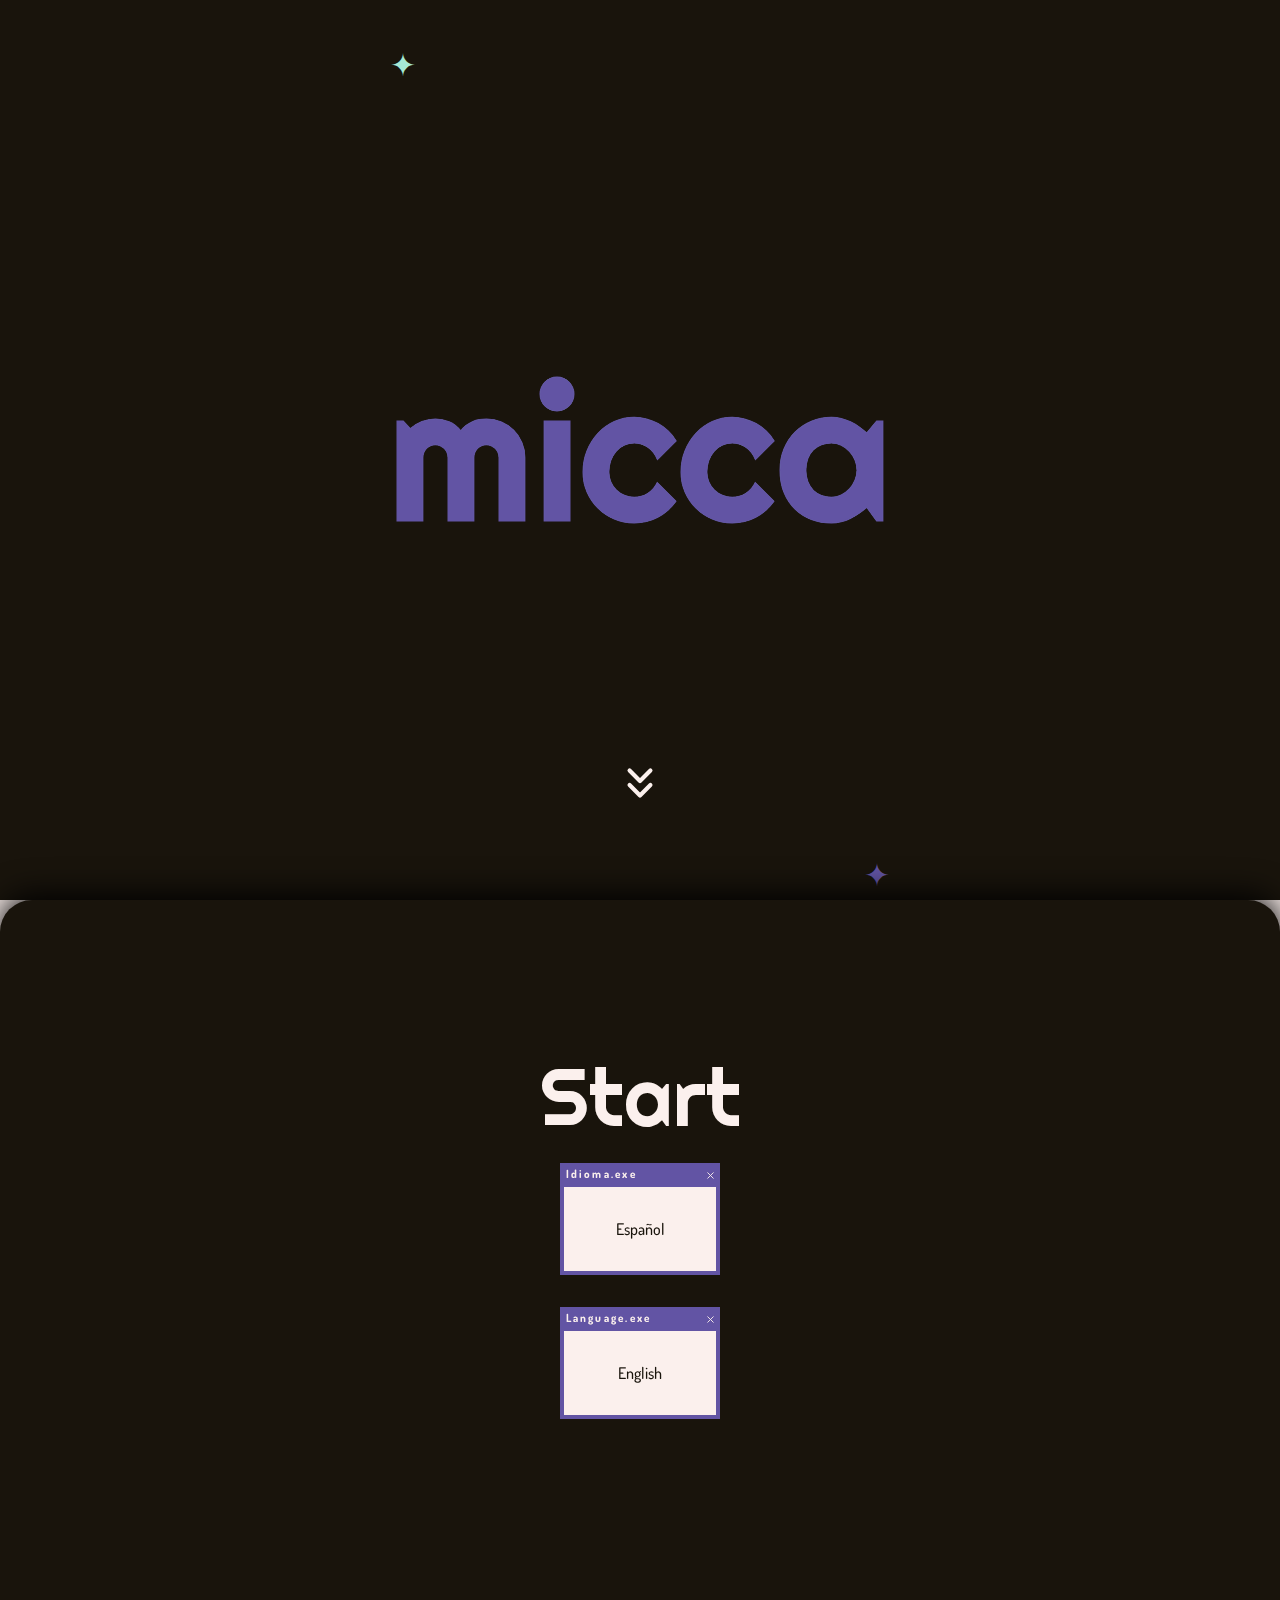
==== commit 77669ff4: "modified:   index.html 	modified:   inicio.html 	new file:   miccaFavicon.svg 	modified:   start.htm" ====
--- a/index.html
+++ b/index.html
@@ -4,6 +4,7 @@
         <meta charset="UTF-8" />
         <meta name="viewport" content="width=device-width, initial-scale=1.0" />
 
+        <link rel="shortcut icon" href="miccaFavicon.svg" type="svg" />
         <link rel="stylesheet" href="miccaStyle.css" />
         <title>Micca's Portfolio</title>
     </head>
--- a/miccaStyle.css
+++ b/miccaStyle.css
@@ -545,7 +545,7 @@
 
     position: relative;
     display: flex;
-    overflow-y: scroll;
+    overflow: hidden;
 }
 .col {
     flex: 1;
@@ -657,8 +657,9 @@
 /*------WEB SECTION------*/
 
 #webBody {
-    margin: 3em 1em;
+    max-width: 1500px;
     margin-top: unset;
+    margin: auto;
     flex-wrap: wrap;
 }
 #webBody .mic-webCard:first-child {
@@ -907,7 +908,7 @@
     section {
         padding: 1em 3em;
         margin-bottom: 30em;
-        min-height: 80vh;
+        min-height: 65vh;
         text-align: center;
     }
     .title {
